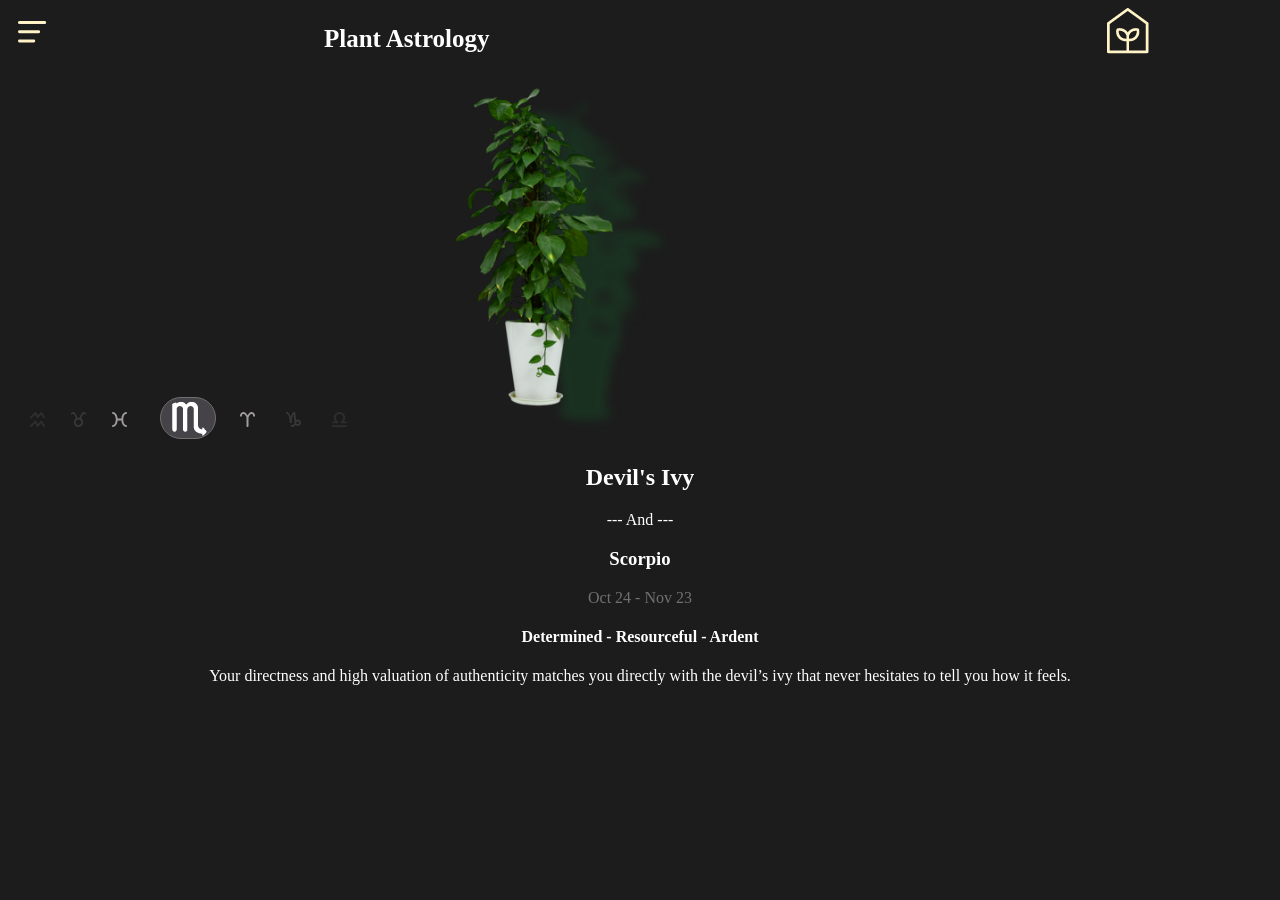
==== dev/astrology.html @ cffb786b "vi prøver forfra" ====
<!DOCTYPE html>
<html lang="en">
  <head>
    <meta charset="UTF-8" />
    <meta name="viewport" content="width=device-width, initial-scale=1.0" />
    <link
      rel="stylesheet"
      href="https://fonts.googleapis.com/css2?family=Noto+Serif:ital,wght@0,400;0,700;1,400;1,700&family=Oxygen:wght@300;400;700&display=swap"
    />
    <link rel="stylesheet" href="astrology.css" />
    <title>Plant Astrology</title>
  </head>
  <body class="astrology__body">
    <header class="astrology__header">
      <img class="menu" src="../img/burgermenu.png" alt="burgermenu" />
      <h1 class="astrology__title">Plant Astrology</h1>
      <img class="logo" src="../img/logo - plant.png" alt="logo" />
    </header>
    <img
      class="astrology_zodiac"
      src="../img/horoskop_karusel.png"
      alt="zodiac signs"
    />
    <img class="astrology_scorpio" src="../img/astrology.png" alt="scorpio" />
    <section class="astrology__data">
      <h2 class="astrology_name">Devil's Ivy</h2>
      <p class="astrology_tekst">--- And ---</p>
      <h3 class="astrology_name">Scorpio</h3>
      <p class="astrology_date">Oct 24 - Nov 23</p>
      <h4 class="astrology_overskrift">Determined - Resourceful - Ardent</h4>
      <p class="astrology_info">
        Your directness and high valuation of authenticity matches you directly
        with the devil’s ivy that never hesitates to tell you how it feels.
      </p>
    </section>
  </body>
</html>
---- dev/astrology.css ----
.astrology__body {
  background-color: #1c1c1c;
  color: white;
}
.astrology__body .astrology__header {
  display: grid;
  grid-template-columns: 1fr 2fr 1fr;
}
.astrology__body .astrology__header .logo {
  justify-self: center;
  margin-right: -27px;
}
.astrology__body .astrology__header .menu {
  margin-top: 13px;
  margin-left: 10px;
}
.astrology__body .astrology__header .astrology__title {
  font-size: 25px;
}
.astrology__body .astrology_zodiac {
  margin-left: 22px;
}
.astrology__body .astrology_scorpio {
  margin-left: 95px;
  margin-top: 10px;
}
.astrology__body .astrology__data {
  text-align: center;
  padding: 2px;
}
.astrology__body .astrology__data .astrology_date {
  color: #707070;
}
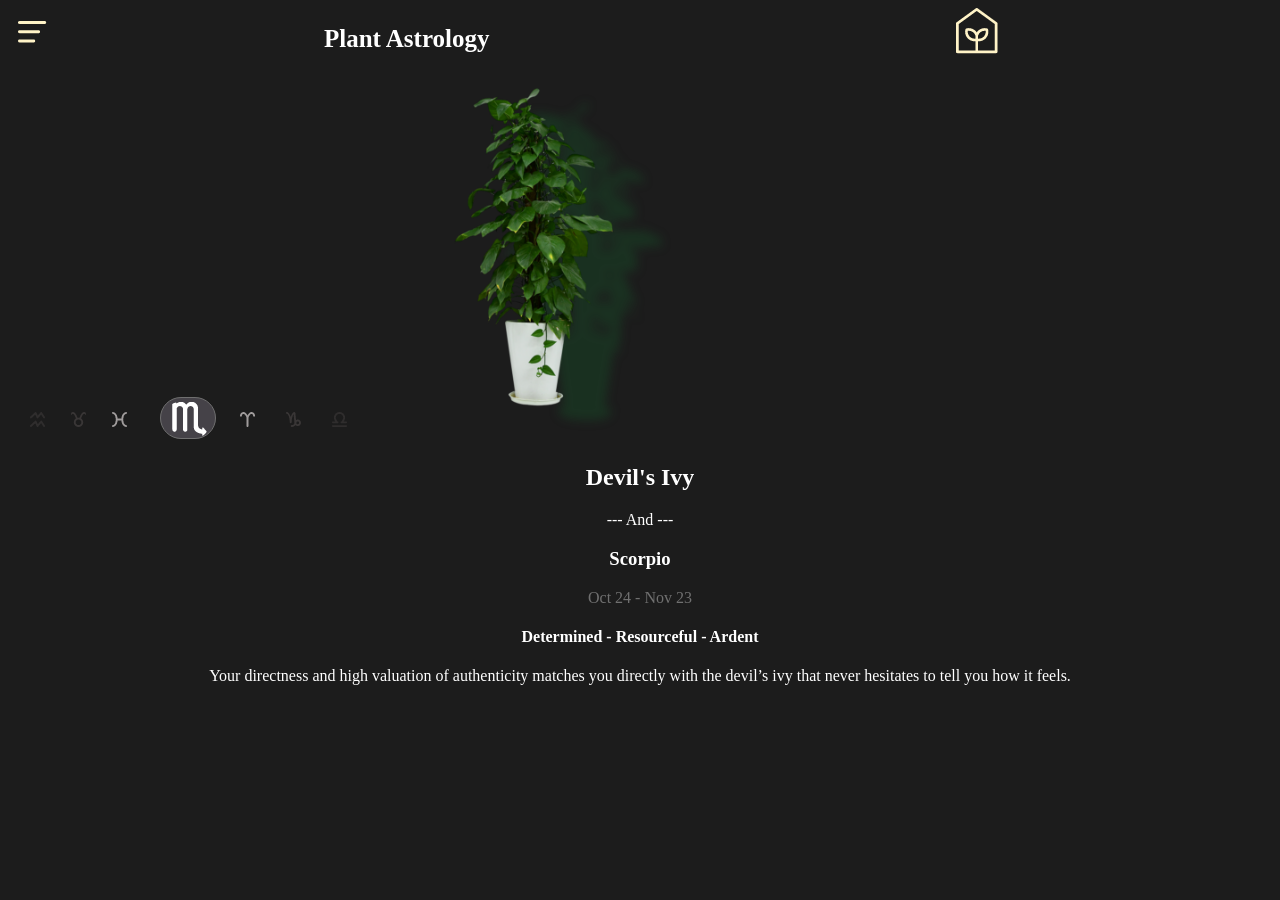
==== commit 12aed5d8: "buttons" ====
--- a/dev/astrology.html
+++ b/dev/astrology.html
@@ -7,6 +7,11 @@
       rel="stylesheet"
       href="https://fonts.googleapis.com/css2?family=Noto+Serif:ital,wght@0,400;0,700;1,400;1,700&family=Oxygen:wght@300;400;700&display=swap"
     />
+    <link rel="preconnect" href="https://fonts.gstatic.com" />
+    <link
+      href="https://fonts.googleapis.com/css2?family=Khula:wght@600&family=Poppins:wght@100&display=swap"
+      rel="stylesheet"
+    />
     <link rel="stylesheet" href="astrology.css" />
     <title>Plant Astrology</title>
   </head>
@@ -14,12 +19,17 @@
     <header class="astrology__header">
       <img class="menu" src="../img/burgermenu.png" alt="burgermenu" />
       <h1 class="astrology__title">Plant Astrology</h1>
-      <img class="logo" src="../img/logo - plant.png" alt="logo" />
+      <a href="home/home.html"><img class="logo" src="../img/logo - plant.png" alt="logo" /></a>
     </header>
     <img
       class="astrology_zodiac"
       src="../img/horoskop_karusel.png"
       alt="zodiac signs"
+    />
+    <link rel="preconnect" href="https://fonts.gstatic.com" />
+    <link
+      href="https://fonts.googleapis.com/css2?family=Khula:wght@600&family=Poppins:wght@100&display=swap"
+      rel="stylesheet"
     />
     <img class="astrology_scorpio" src="../img/astrology.png" alt="scorpio" />
     <section class="astrology__data">
